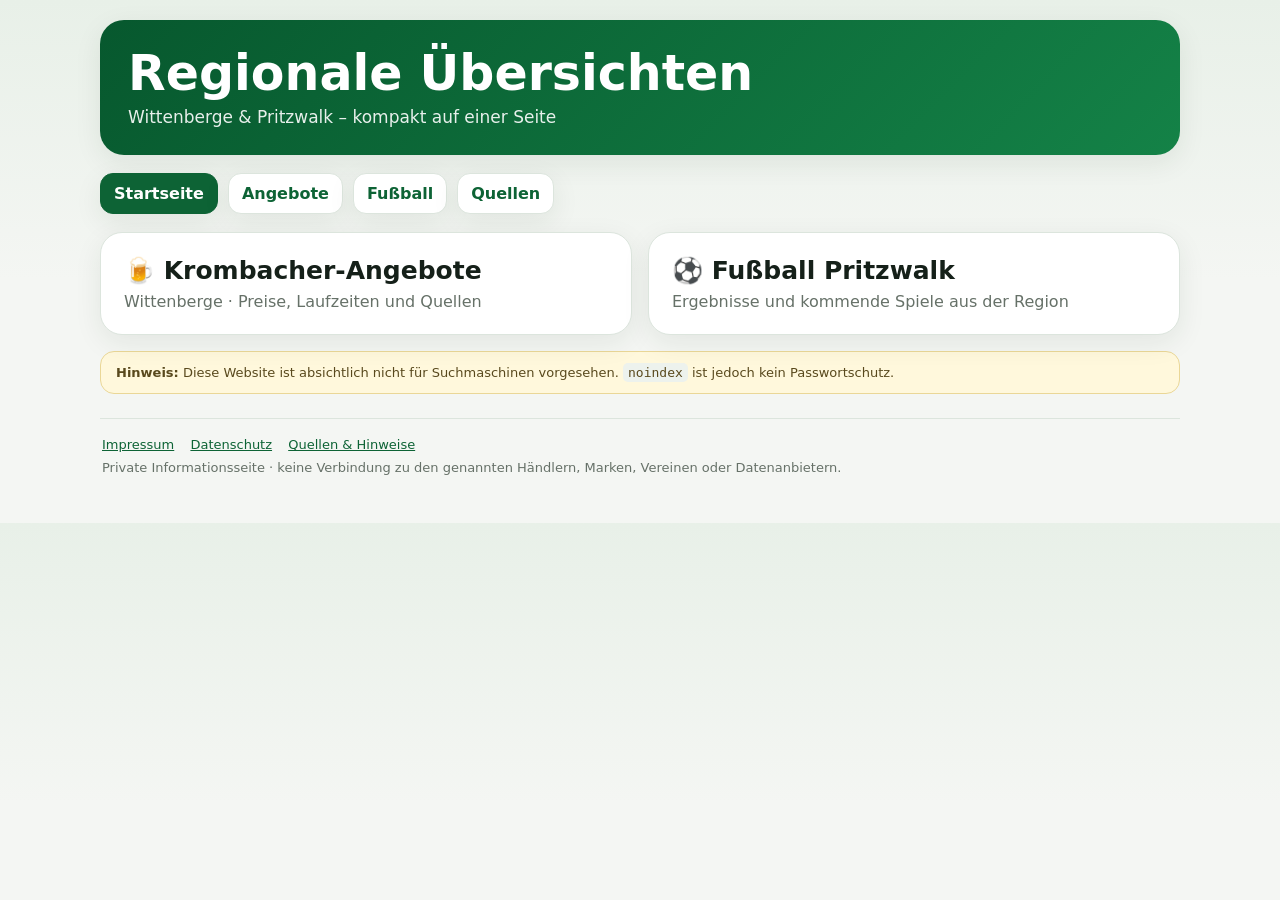
==== index.html @ 3f163179 "Regionale Uebersichten starten" ====
<!doctype html>
<html lang="de"><head>
<meta charset="utf-8"><meta name="viewport" content="width=device-width,initial-scale=1">
<meta name="robots" content="noindex,nofollow,noarchive">
<title>Regionale Übersichten</title>
<link rel="stylesheet" href="assets/style.css">
</head><body><div class="wrap">
<section class="hero"><h1>Regionale Übersichten</h1><p>Wittenberge & Pritzwalk – kompakt auf einer Seite</p></section>
<nav class="nav" aria-label="Hauptnavigation"><a class="current" href="./">Startseite</a><a href="angebote/">Angebote</a><a href="fussball/">Fußball</a><a href="quellen.html">Quellen</a></nav>
<div class="kacheln">
<a class="kachel" href="angebote/"><strong>🍺 Krombacher-Angebote</strong><span>Wittenberge · Preise, Laufzeiten und Quellen</span></a>
<a class="kachel" href="fussball/"><strong>⚽ Fußball Pritzwalk</strong><span>Ergebnisse und kommende Spiele aus der Region</span></a>
</div>
<div class="notice"><b>Hinweis:</b> Diese Website ist absichtlich nicht für Suchmaschinen vorgesehen. <code>noindex</code> ist jedoch kein Passwortschutz.</div>

<footer>
  <a href="impressum.html">Impressum</a>
  <a href="datenschutz.html">Datenschutz</a>
  <a href="quellen.html">Quellen & Hinweise</a>
  <div class="small" style="margin-top:8px">Private Informationsseite · keine Verbindung zu den genannten Händlern, Marken, Vereinen oder Datenanbietern.</div>
</footer>

</div></body></html>
---- assets/style.css ----
:root{
  --green:#0d6335;--green2:#16894a;--dark:#152019;--muted:#667168;
  --bg:#f3f6f2;--card:#fff;--line:#dce5dd;--gold:#c79a1a;
  --red:#9a3d37;--shadow:0 8px 28px rgba(21,55,30,.08);
}
*{box-sizing:border-box}
html{color-scheme:light}
body{margin:0;font-family:system-ui,-apple-system,BlinkMacSystemFont,"Segoe UI",sans-serif;background:linear-gradient(#e8f0e8 0,#f4f6f3 280px);color:var(--dark)}
a{color:var(--green)}
.wrap{max-width:1120px;margin:auto;padding:20px}
.hero{background:linear-gradient(135deg,#07582e,#148247);color:#fff;border-radius:24px;padding:28px;box-shadow:var(--shadow)}
.hero h1{margin:0;font-size:clamp(30px,5vw,49px);line-height:1.05}
.hero p{margin:8px 0 0;opacity:.9;font-size:17px}
.bar{display:flex;gap:9px;align-items:center;flex-wrap:wrap;margin-top:18px}
.badge{background:#ffffff18;border:1px solid #ffffff35;border-radius:999px;padding:7px 11px;font-size:13px}
.btn{border:0;border-radius:11px;padding:9px 13px;font:inherit;font-weight:800;cursor:pointer;background:#fff;color:var(--green)}
.nav{display:flex;gap:10px;flex-wrap:wrap;margin:18px 0}
.nav a{background:#fff;border:1px solid var(--line);border-radius:13px;padding:10px 13px;text-decoration:none;font-weight:750;box-shadow:var(--shadow)}
.nav a.current{background:var(--green);border-color:var(--green);color:#fff}
.stats{display:grid;grid-template-columns:repeat(3,1fr);gap:12px;margin:16px 0}
.stat,.panel,.card{background:#fff;border:1px solid var(--line);border-radius:18px;box-shadow:var(--shadow)}
.stat{padding:17px}.stat .n{font-size:29px;font-weight:900}.stat .l{color:var(--muted);font-size:13px}
.controls{background:#fff;border:1px solid var(--line);border-radius:16px;padding:11px;display:flex;gap:8px;flex-wrap:wrap;box-shadow:var(--shadow);margin:15px 0}
.controls button,.controls select{font:inherit;border-radius:10px;padding:9px 11px}
.controls button{border:0;background:#edf2ed;color:#29432e;font-weight:750;cursor:pointer}
.controls button.on{background:var(--green);color:#fff}
.controls select{border:1px solid var(--line);background:#fff;margin-left:auto}
.cards{display:grid;gap:12px}.card{padding:16px}
.shop{color:var(--green);font-weight:900;font-size:13px;text-transform:uppercase;letter-spacing:.04em}
.product{font-size:20px;font-weight:850;margin:4px 0}
.meta,.small{font-size:13px;color:var(--muted)}
.price{font-size:34px;font-weight:950}
.grid3{display:grid;grid-template-columns:1.2fr .55fr .9fr;gap:16px;align-items:center}
.game{display:grid;grid-template-columns:155px 1fr 120px;gap:15px;align-items:center}
.game.core{border-left:5px solid var(--green)}
.teams{display:grid;grid-template-columns:1fr auto 1fr;gap:12px;align-items:center;font-size:18px;font-weight:800}
.home{text-align:right}.score{min-width:72px;text-align:center;font-size:25px;font-weight:950;background:#f1f5f1;border-radius:10px;padding:6px 8px}
.score.s{font-size:14px;color:var(--muted)}
.day{display:flex;align-items:center;gap:10px;margin:23px 0 9px}.day h2{font-size:20px;margin:0}.day i{height:1px;flex:1;background:var(--line)}
.panel{padding:20px;margin:16px 0}.panel h1,.panel h2,.panel h3{margin-top:0}
.notice{background:#fff8dc;border:1px solid #ead797;color:#59491d;padding:13px 15px;border-radius:14px;margin-top:16px;font-size:13px}
.placeholder{background:#fff1f0;border:1px solid #e4aaa5;color:#722d28;padding:2px 5px;border-radius:5px;font-weight:800}
footer{margin-top:24px;border-top:1px solid var(--line);padding:18px 2px 28px;color:var(--muted);font-size:13px}
footer a{margin-right:12px}
.kacheln{display:grid;grid-template-columns:repeat(2,1fr);gap:16px;margin-top:18px}
.kachel{background:#fff;border:1px solid var(--line);border-radius:22px;padding:23px;text-decoration:none;color:var(--dark);box-shadow:var(--shadow)}
.kachel strong{display:block;font-size:25px;margin-bottom:7px}.kachel span{color:var(--muted)}
.empty{padding:35px;text-align:center;background:#fff;border-radius:17px;color:var(--muted)}
code{background:#edf2ed;padding:2px 5px;border-radius:5px}
@media(max-width:780px){
  .stats,.kacheln{grid-template-columns:1fr}.grid3,.game{grid-template-columns:1fr}
  .teams{font-size:15px}.controls select{margin-left:0;width:100%}
}
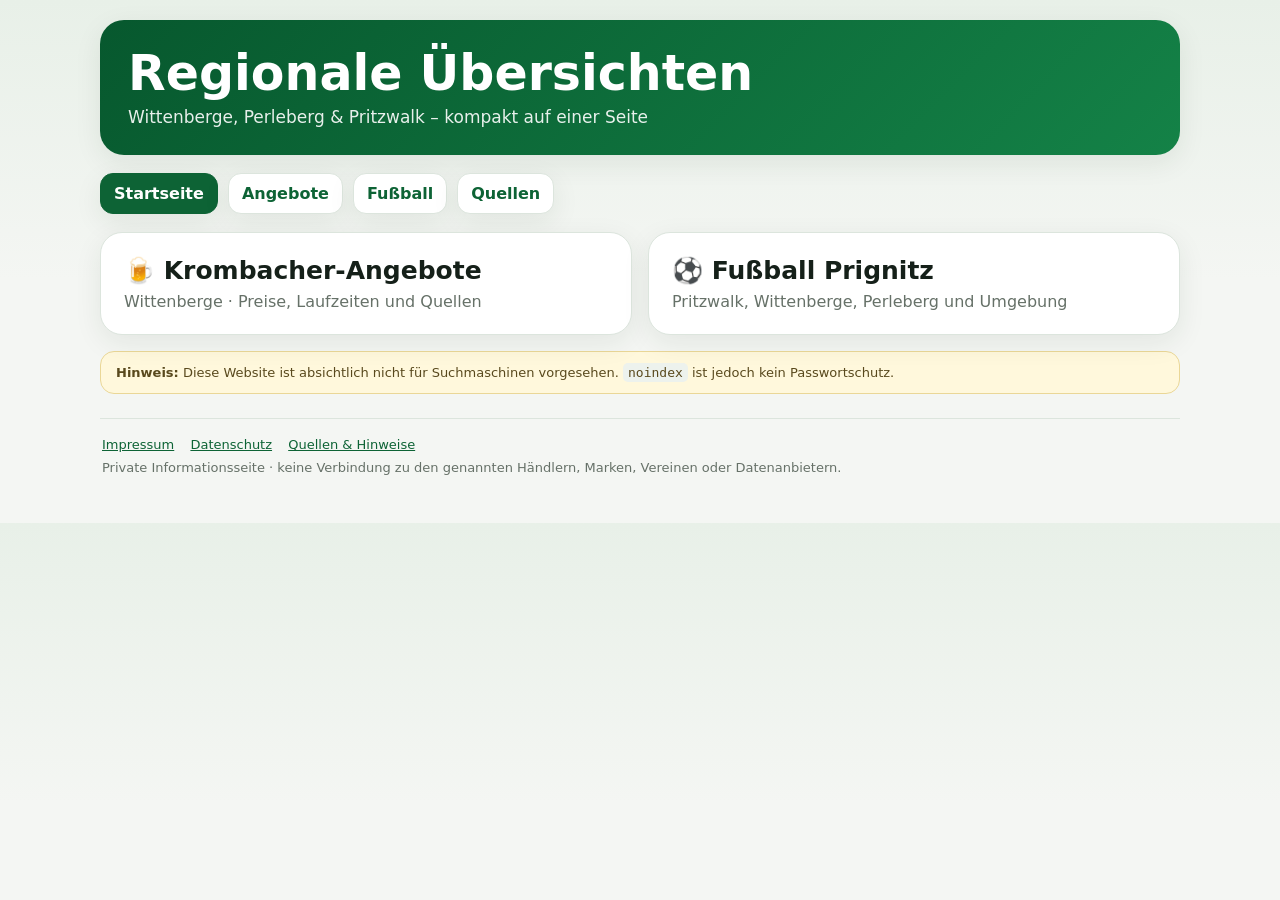
==== commit 9b868308: "Fussball um Wittenberge und Perleberg erweitern" ====
--- a/index.html
+++ b/index.html
@@ -5,11 +5,11 @@
 <title>Regionale Übersichten</title>
 <link rel="stylesheet" href="assets/style.css">
 </head><body><div class="wrap">
-<section class="hero"><h1>Regionale Übersichten</h1><p>Wittenberge & Pritzwalk – kompakt auf einer Seite</p></section>
+<section class="hero"><h1>Regionale Übersichten</h1><p>Wittenberge, Perleberg & Pritzwalk – kompakt auf einer Seite</p></section>
 <nav class="nav" aria-label="Hauptnavigation"><a class="current" href="./">Startseite</a><a href="angebote/">Angebote</a><a href="fussball/">Fußball</a><a href="quellen.html">Quellen</a></nav>
 <div class="kacheln">
 <a class="kachel" href="angebote/"><strong>🍺 Krombacher-Angebote</strong><span>Wittenberge · Preise, Laufzeiten und Quellen</span></a>
-<a class="kachel" href="fussball/"><strong>⚽ Fußball Pritzwalk</strong><span>Ergebnisse und kommende Spiele aus der Region</span></a>
+<a class="kachel" href="fussball/"><strong>⚽ Fußball Prignitz</strong><span>Pritzwalk, Wittenberge, Perleberg und Umgebung</span></a>
 </div>
 <div class="notice"><b>Hinweis:</b> Diese Website ist absichtlich nicht für Suchmaschinen vorgesehen. <code>noindex</code> ist jedoch kein Passwortschutz.</div>
 
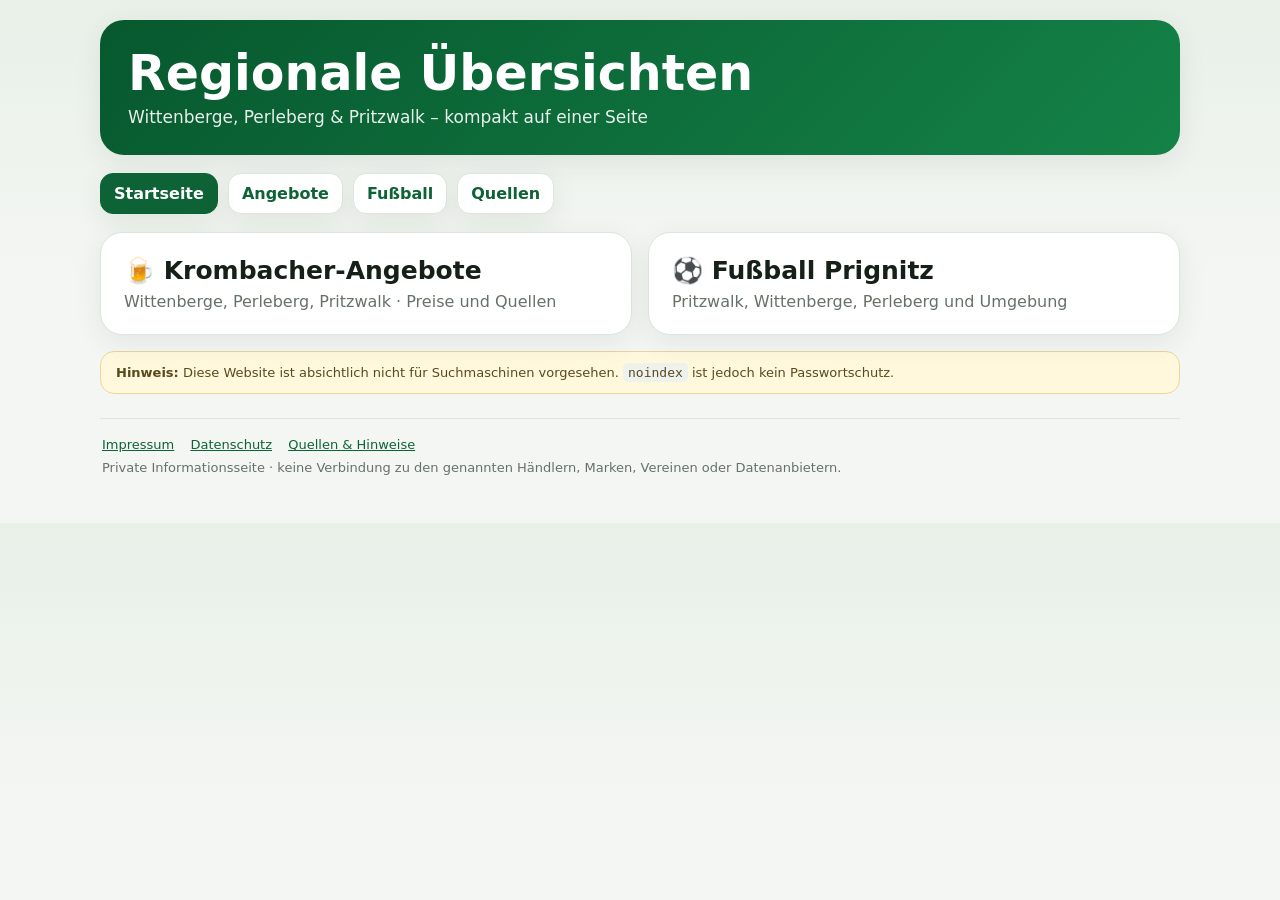
==== commit 1cda1dc5: "Krombacher-Angebote um Perleberg und Pritzwalk erweitern" ====
--- a/index.html
+++ b/index.html
@@ -8,7 +8,7 @@
 <section class="hero"><h1>Regionale Übersichten</h1><p>Wittenberge, Perleberg & Pritzwalk – kompakt auf einer Seite</p></section>
 <nav class="nav" aria-label="Hauptnavigation"><a class="current" href="./">Startseite</a><a href="angebote/">Angebote</a><a href="fussball/">Fußball</a><a href="quellen.html">Quellen</a></nav>
 <div class="kacheln">
-<a class="kachel" href="angebote/"><strong>🍺 Krombacher-Angebote</strong><span>Wittenberge · Preise, Laufzeiten und Quellen</span></a>
+<a class="kachel" href="angebote/"><strong>🍺 Krombacher-Angebote</strong><span>Wittenberge, Perleberg, Pritzwalk · Preise und Quellen</span></a>
 <a class="kachel" href="fussball/"><strong>⚽ Fußball Prignitz</strong><span>Pritzwalk, Wittenberge, Perleberg und Umgebung</span></a>
 </div>
 <div class="notice"><b>Hinweis:</b> Diese Website ist absichtlich nicht für Suchmaschinen vorgesehen. <code>noindex</code> ist jedoch kein Passwortschutz.</div>
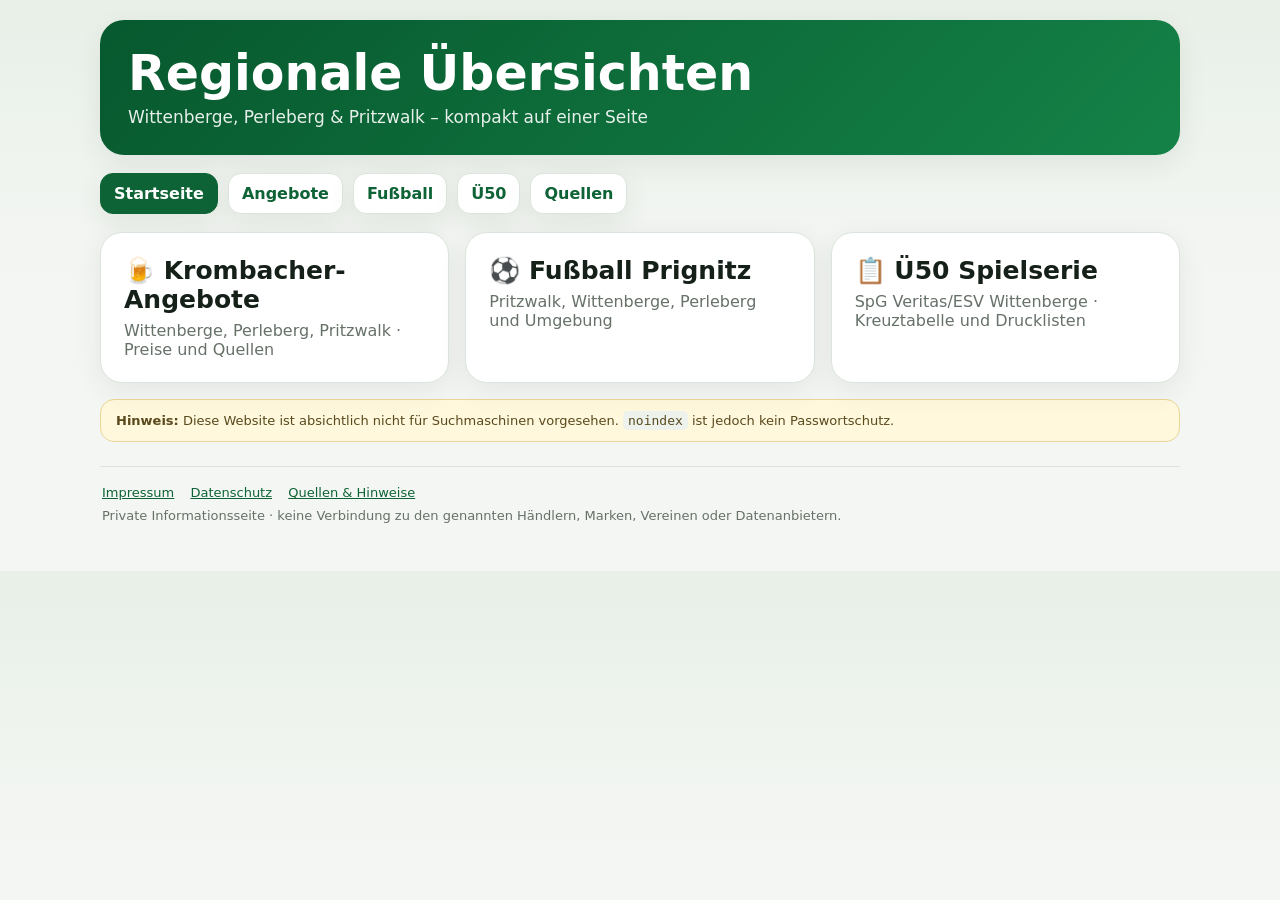
==== commit e0d71585: "UE50-Spielserie ergaenzen" ====
--- a/index.html
+++ b/index.html
@@ -6,10 +6,11 @@
 <link rel="stylesheet" href="assets/style.css">
 </head><body><div class="wrap">
 <section class="hero"><h1>Regionale Übersichten</h1><p>Wittenberge, Perleberg & Pritzwalk – kompakt auf einer Seite</p></section>
-<nav class="nav" aria-label="Hauptnavigation"><a class="current" href="./">Startseite</a><a href="angebote/">Angebote</a><a href="fussball/">Fußball</a><a href="quellen.html">Quellen</a></nav>
+<nav class="nav" aria-label="Hauptnavigation"><a class="current" href="./">Startseite</a><a href="angebote/">Angebote</a><a href="fussball/">Fußball</a><a href="ue50/">Ü50</a><a href="quellen.html">Quellen</a></nav>
 <div class="kacheln">
 <a class="kachel" href="angebote/"><strong>🍺 Krombacher-Angebote</strong><span>Wittenberge, Perleberg, Pritzwalk · Preise und Quellen</span></a>
 <a class="kachel" href="fussball/"><strong>⚽ Fußball Prignitz</strong><span>Pritzwalk, Wittenberge, Perleberg und Umgebung</span></a>
+<a class="kachel" href="ue50/"><strong>📋 Ü50 Spielserie</strong><span>SpG Veritas/ESV Wittenberge · Kreuztabelle und Drucklisten</span></a>
 </div>
 <div class="notice"><b>Hinweis:</b> Diese Website ist absichtlich nicht für Suchmaschinen vorgesehen. <code>noindex</code> ist jedoch kein Passwortschutz.</div>
 
--- a/assets/style.css
+++ b/assets/style.css
@@ -42,7 +42,7 @@
 .placeholder{background:#fff1f0;border:1px solid #e4aaa5;color:#722d28;padding:2px 5px;border-radius:5px;font-weight:800}
 footer{margin-top:24px;border-top:1px solid var(--line);padding:18px 2px 28px;color:var(--muted);font-size:13px}
 footer a{margin-right:12px}
-.kacheln{display:grid;grid-template-columns:repeat(2,1fr);gap:16px;margin-top:18px}
+.kacheln{display:grid;grid-template-columns:repeat(auto-fit,minmax(260px,1fr));gap:16px;margin-top:18px}
 .kachel{background:#fff;border:1px solid var(--line);border-radius:22px;padding:23px;text-decoration:none;color:var(--dark);box-shadow:var(--shadow)}
 .kachel strong{display:block;font-size:25px;margin-bottom:7px}.kachel span{color:var(--muted)}
 .empty{padding:35px;text-align:center;background:#fff;border-radius:17px;color:var(--muted)}
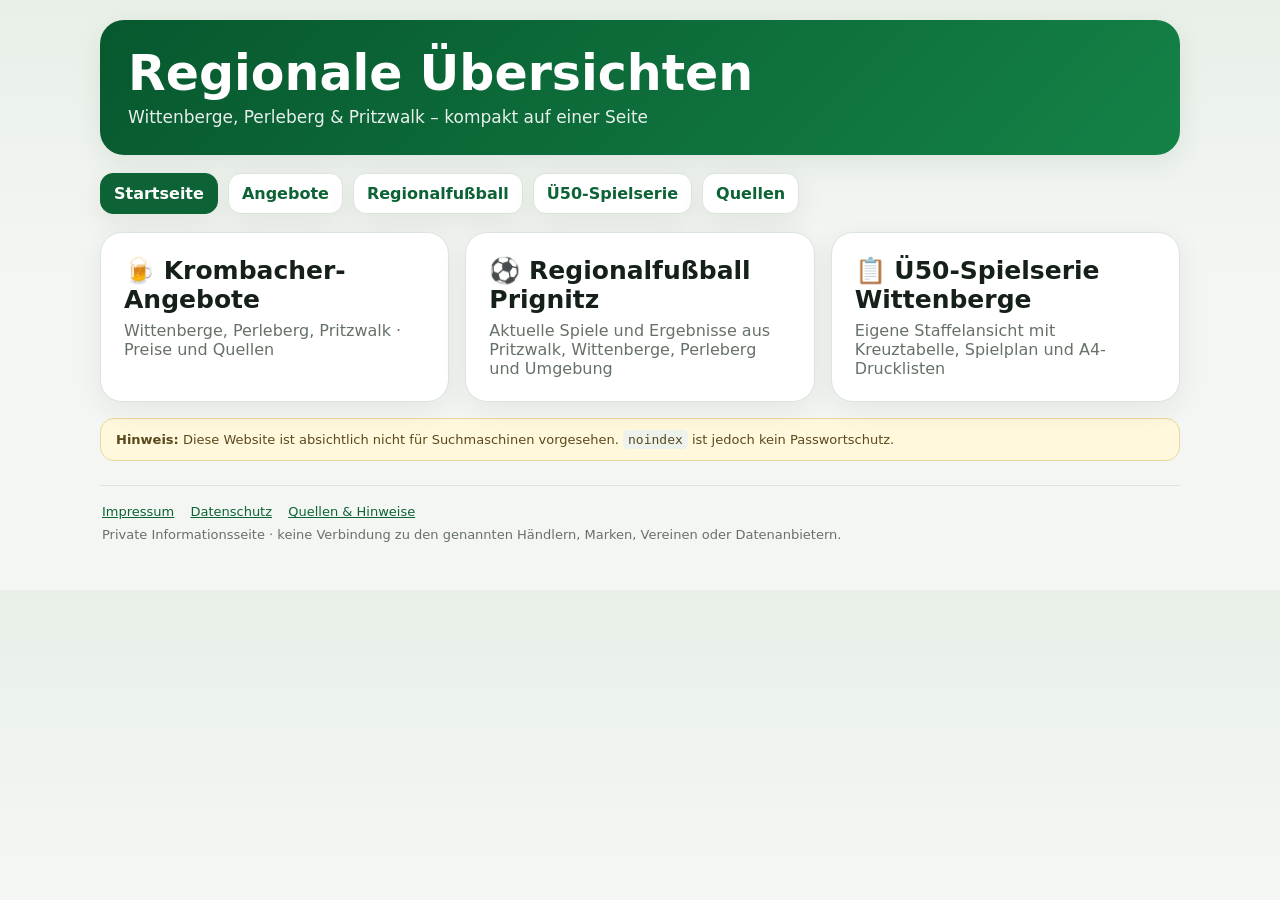
==== commit a4ad6040: "Regionalfussball und UE50 klarer trennen" ====
--- a/index.html
+++ b/index.html
@@ -6,11 +6,11 @@
 <link rel="stylesheet" href="assets/style.css">
 </head><body><div class="wrap">
 <section class="hero"><h1>Regionale Übersichten</h1><p>Wittenberge, Perleberg & Pritzwalk – kompakt auf einer Seite</p></section>
-<nav class="nav" aria-label="Hauptnavigation"><a class="current" href="./">Startseite</a><a href="angebote/">Angebote</a><a href="fussball/">Fußball</a><a href="ue50/">Ü50</a><a href="quellen.html">Quellen</a></nav>
+<nav class="nav" aria-label="Hauptnavigation"><a class="current" href="./">Startseite</a><a href="angebote/">Angebote</a><a href="fussball/">Regionalfußball</a><a href="ue50/">Ü50-Spielserie</a><a href="quellen.html">Quellen</a></nav>
 <div class="kacheln">
 <a class="kachel" href="angebote/"><strong>🍺 Krombacher-Angebote</strong><span>Wittenberge, Perleberg, Pritzwalk · Preise und Quellen</span></a>
-<a class="kachel" href="fussball/"><strong>⚽ Fußball Prignitz</strong><span>Pritzwalk, Wittenberge, Perleberg und Umgebung</span></a>
-<a class="kachel" href="ue50/"><strong>📋 Ü50 Spielserie</strong><span>SpG Veritas/ESV Wittenberge · Kreuztabelle und Drucklisten</span></a>
+<a class="kachel" href="fussball/"><strong>⚽ Regionalfußball Prignitz</strong><span>Aktuelle Spiele und Ergebnisse aus Pritzwalk, Wittenberge, Perleberg und Umgebung</span></a>
+<a class="kachel" href="ue50/"><strong>📋 Ü50-Spielserie Wittenberge</strong><span>Eigene Staffelansicht mit Kreuztabelle, Spielplan und A4-Drucklisten</span></a>
 </div>
 <div class="notice"><b>Hinweis:</b> Diese Website ist absichtlich nicht für Suchmaschinen vorgesehen. <code>noindex</code> ist jedoch kein Passwortschutz.</div>
 
